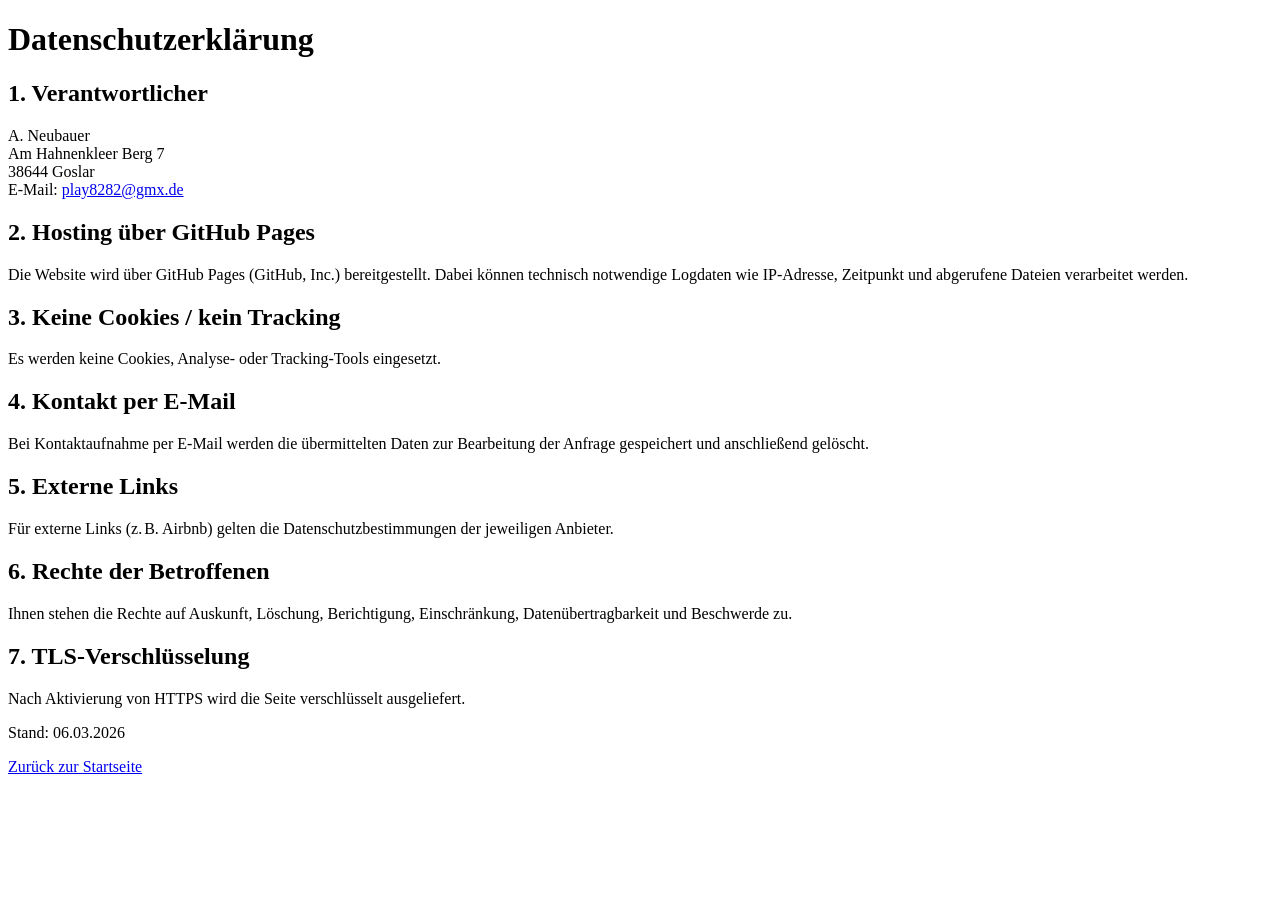
==== datenschutz.html @ bd871c79 "Create datenschutz.html" ====
<!doctype html>
<html lang="de">
<head>
  <meta charset="utf-8">
  <meta name="viewport" content="width=device-width, initial-scale=1">
  <title>Datenschutz – Tannenkuss111</title>
  <link rel="stylesheet" href="styles.css">
</head>
<body>
  <main class="container card">
    <h1>Datenschutzerklärung</h1>

    <h2>1. Verantwortlicher</h2>
    <p>
      A. Neubauer<br>
      Am Hahnenkleer Berg 7<br>
      38644 Goslar<br>
      E‑Mail: <a href="mailto:play8282@gmx.de">play8282@gmx.de</a>
    </p>

    <h2>2. Hosting über GitHub Pages</h2>
    <p>
      Die Website wird über GitHub Pages (GitHub, Inc.) bereitgestellt. Dabei können technisch notwendige Logdaten
      wie IP‑Adresse, Zeitpunkt und abgerufene Dateien verarbeitet werden.
    </p>

    <h2>3. Keine Cookies / kein Tracking</h2>
    <p>Es werden keine Cookies, Analyse- oder Tracking-Tools eingesetzt.</p>

    <h2>4. Kontakt per E-Mail</h2>
    <p>
      Bei Kontaktaufnahme per E-Mail werden die übermittelten Daten zur Bearbeitung der Anfrage gespeichert und anschließend gelöscht.
    </p>

    <h2>5. Externe Links</h2>
    <p>
      Für externe Links (z. B. Airbnb) gelten die Datenschutzbestimmungen der jeweiligen Anbieter.
    </p>

    <h2>6. Rechte der Betroffenen</h2>
    <p>
      Ihnen stehen die Rechte auf Auskunft, Löschung, Berichtigung, Einschränkung, Datenübertragbarkeit und Beschwerde zu.
    </p>

    <h2>7. TLS-Verschlüsselung</h2>
    <p>
      Nach Aktivierung von HTTPS wird die Seite verschlüsselt ausgeliefert.
    </p>

    <p class="muted">Stand: 06.03.2026</p>

    <p><a href="index.html">Zurück zur Startseite</a></p>
  </main>
</body>

</html>
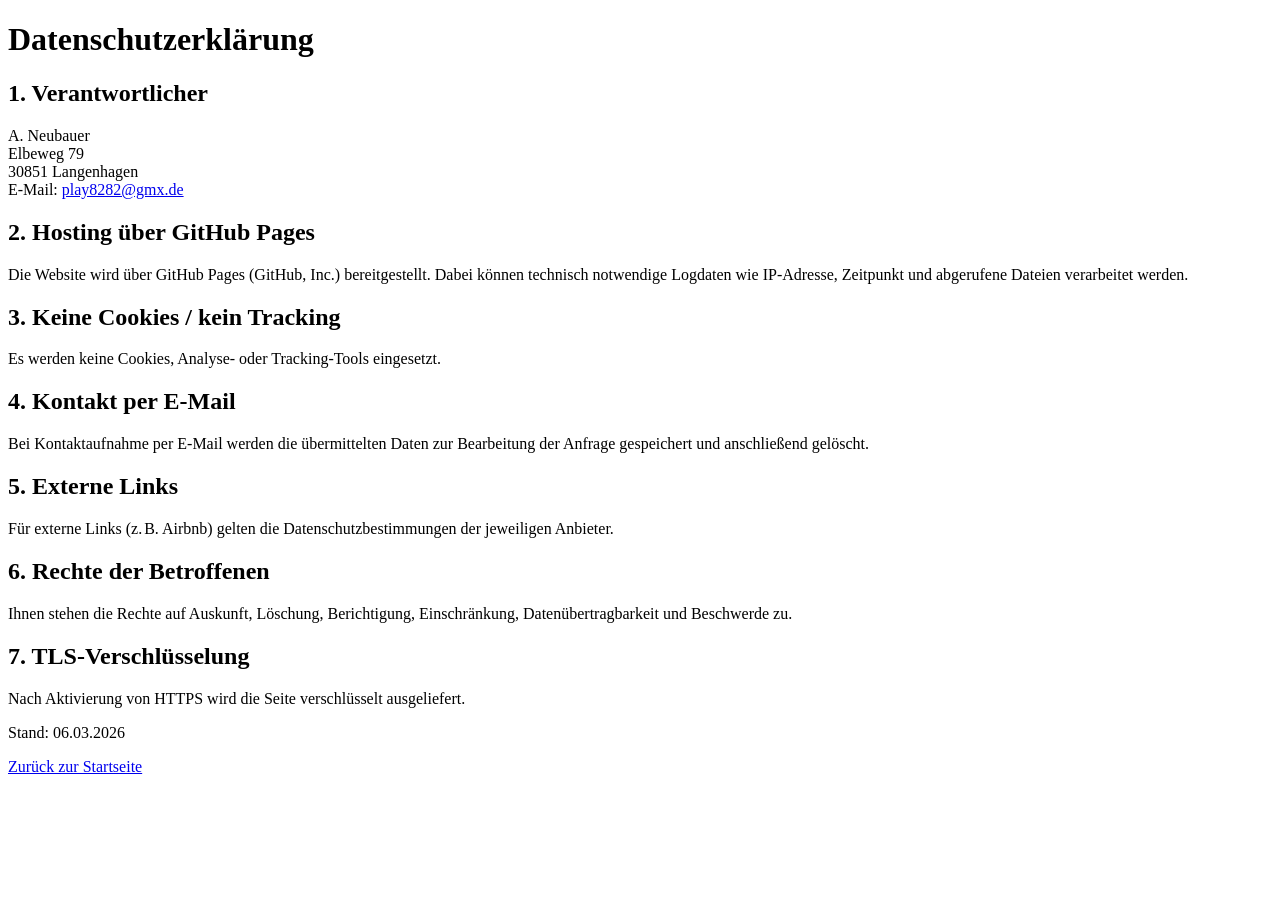
==== commit a7d2d5ac: "datenschutz.html aktualisieren" ====
--- a/datenschutz.html
+++ b/datenschutz.html
@@ -13,8 +13,8 @@
     <h2>1. Verantwortlicher</h2>
     <p>
       A. Neubauer<br>
-      Am Hahnenkleer Berg 7<br>
-      38644 Goslar<br>
+      Elbeweg 79<br>
+      30851 Langenhagen<br>
       E‑Mail: <a href="mailto:play8282@gmx.de">play8282@gmx.de</a>
     </p>
 
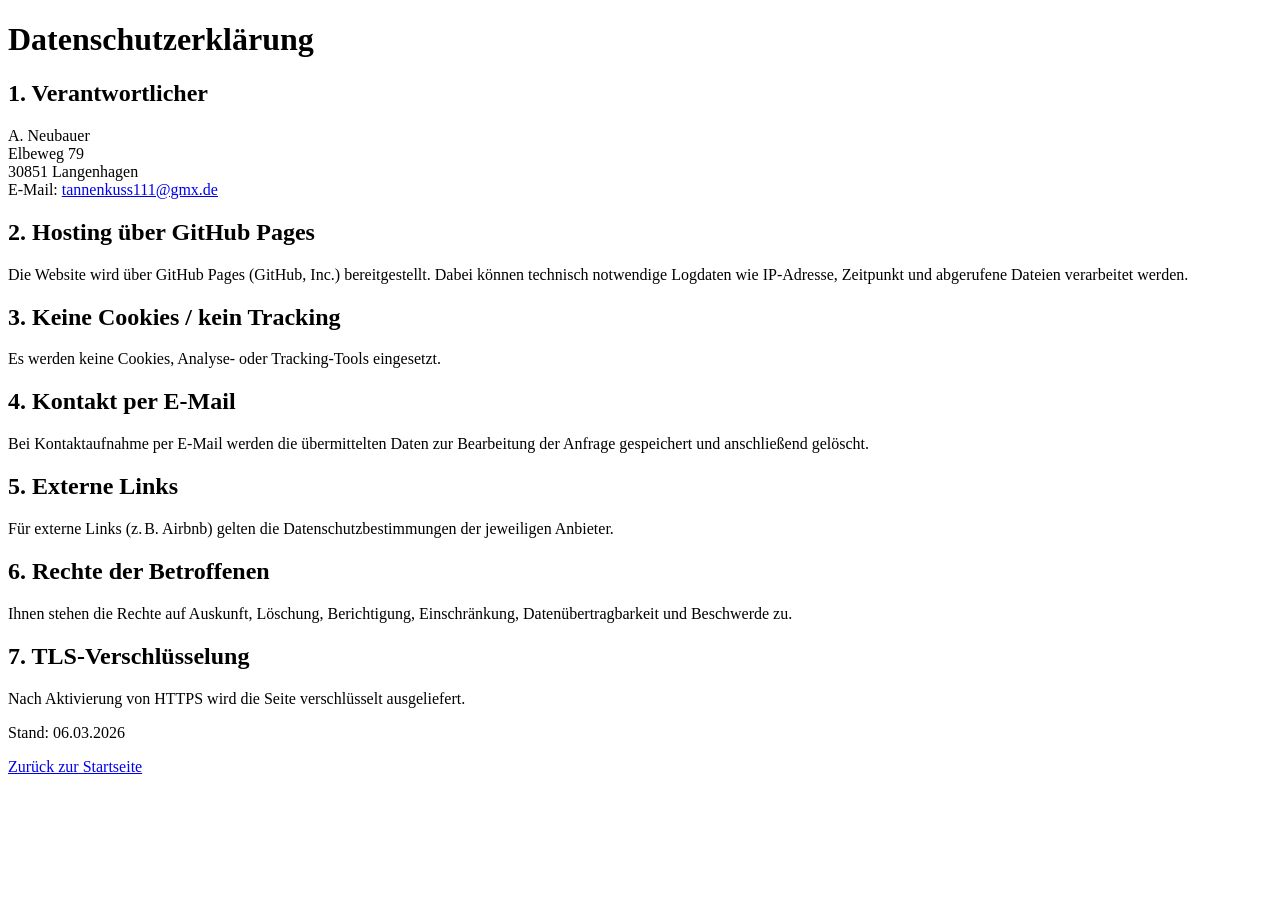
==== commit 5cc096fb: "datenschutz.html aktualisieren" ====
--- a/datenschutz.html
+++ b/datenschutz.html
@@ -15,7 +15,7 @@
       A. Neubauer<br>
       Elbeweg 79<br>
       30851 Langenhagen<br>
-      E‑Mail: <a href="mailto:play8282@gmx.de">play8282@gmx.de</a>
+      E‑Mail: <a href="mailto:tannenkuss111@gmx.de">tannenkuss111@gmx.de</a>
     </p>
 
     <h2>2. Hosting über GitHub Pages</h2>
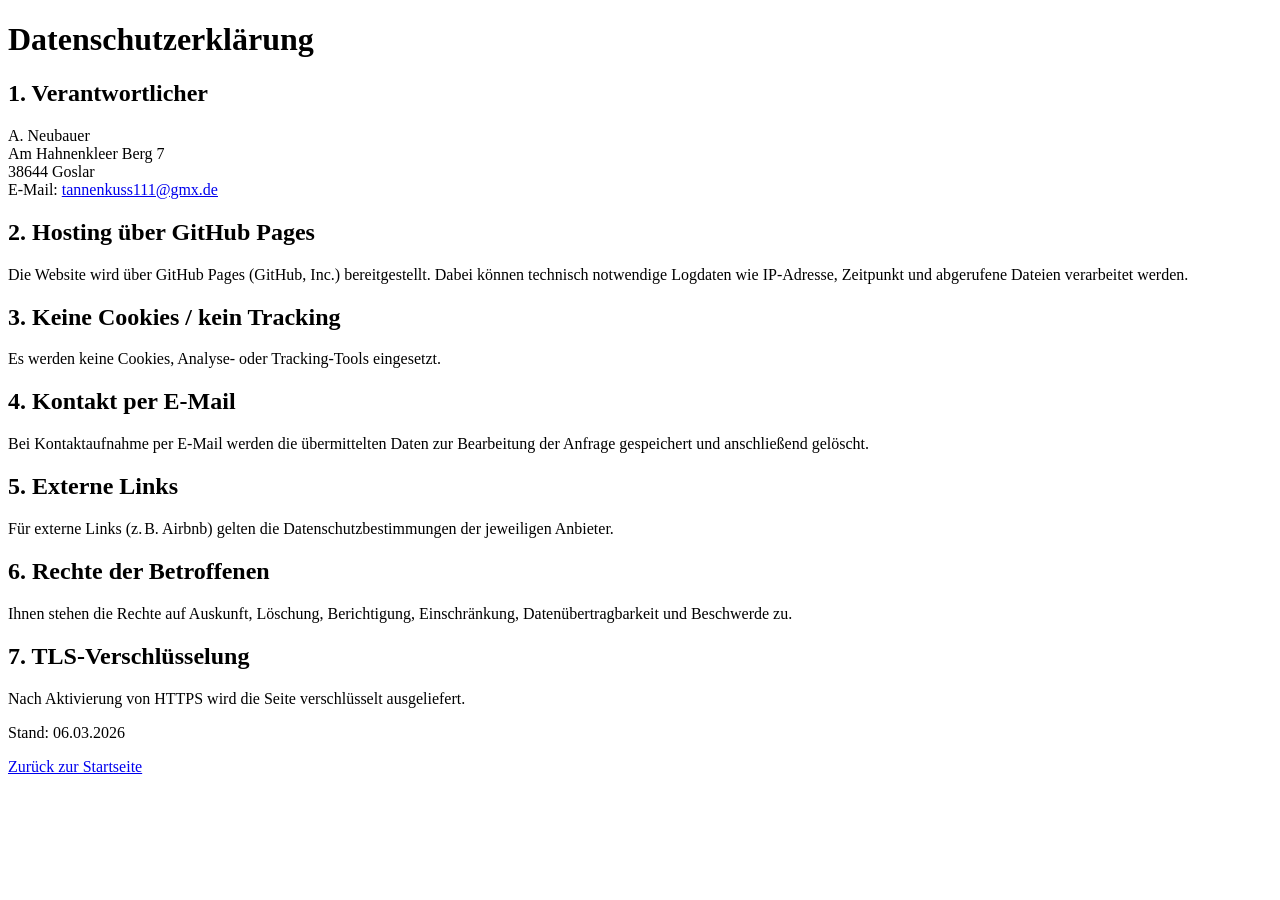
==== commit ff72467e: "Update address in datenschutz.html" ====
--- a/datenschutz.html
+++ b/datenschutz.html
@@ -13,8 +13,8 @@
     <h2>1. Verantwortlicher</h2>
     <p>
       A. Neubauer<br>
-      Elbeweg 79<br>
-      30851 Langenhagen<br>
+      Am Hahnenkleer Berg 7<br>
+      38644 Goslar<br>
       E‑Mail: <a href="mailto:tannenkuss111@gmx.de">tannenkuss111@gmx.de</a>
     </p>
 
